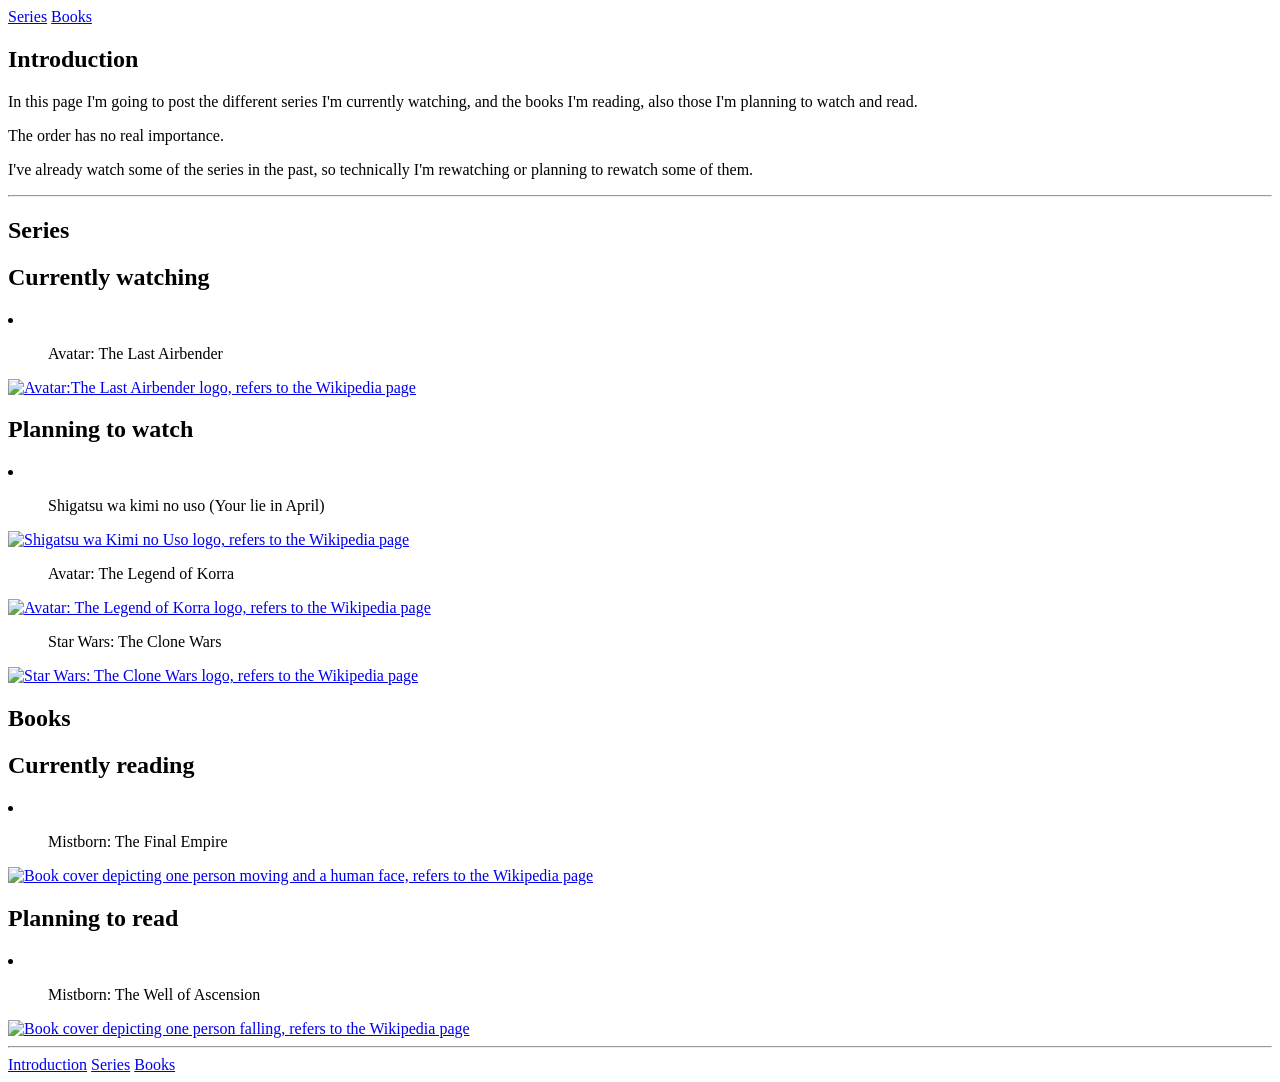
==== index.html @ 61e005f5 "Add files via upload" ====
<!DOCTYPE html>
<html lang="en">
<head>
    <meta charset="UTF-8">
    <title>Series & Books</title>
    <link rel="icon" href="assets/favicon.ico">
</head>
<body>
    <header>
        <nav>
            <a href="#series">Series</a>
            <a href="#books">Books</a>
        </nav>
    </header>

    <section id="introduction">
        <h1>Introduction</h1>
        <p>In this page I'm going to post the different series I'm currently watching, and the books I'm reading, also those I'm planning to watch and read.</p>
        <p>The order has no real importance.</p>
        <p>I've  already watch some of the series in the past, so technically I'm rewatching or planning to rewatch some of them.</p>
    </section>

    <hr>

    <main>
        <section id="series">
            <h1>Series</h1>
                <h2>Currently watching</h2>
                <li>
                    <ul>Avatar: The Last Airbender</ul>
                    <a href="https://en.wikipedia.org/wiki/Avatar:_The_Last_Airbender" title="Viacom International Inc., Public Domain, via wikimedia Commons"><img width="50%" src="https://thumb.wikimedia.org/wikipedia/commons/thumb/a/a9/Avatar_The_Last_Airbender_logo.svg/960px-Avatar_The_Last_Airbender_logo.svg.png?utm_source=commons.wikimedia.org" alt="Avatar:The Last Airbender logo, refers to the Wikipedia page"></a>
                </li>

                <h2>Planning to watch</h2>
                <li>
                    <ul>Shigatsu wa kimi no uso (Your lie in April)</ul>
                    <a href="https://en.wikipedia.org/wiki/Your_Lie_in_April" title="A-1 Pictures / Kodansha, Public domain, via Wikimedia Commons"><img width="60%" src="https://upload.wikimedia.org/wikipedia/commons/5/5e/Shigatsu_wa_Kimi_no_Uso_logo.png?utm_source=commons.wikimedia.org" alt="Shigatsu wa Kimi no Uso logo, refers to the Wikipedia page"></a>

                    <ul>Avatar: The Legend of Korra</ul>
                    <a href="https://en.wikipedia.org/wiki/The_Legend_of_Korra" title="Owned by Nickelodeon, qualified under Fair Use"><img width="60%" src="https://thumb.wikimedia.org/wikipedia/en/thumb/8/85/Legend_of_Korra_logo.png/250px-Legend_of_Korra_logo.png?utm_source=en.wikipedia.org&utm_campaign=parser&utm_content=thumbnail" alt="Avatar: The Legend of Korra logo, refers to the Wikipedia page"></a>
                    
                    <ul>Star Wars: The Clone Wars</ul>
                    <a href="https://en.wikipedia.org/wiki/Star_Wars:_The_Clone_Wars" title="Originally created by Lucasfilm Ltd. employees, Public domain, via Wikimedia Commons"><img width="50%" src="https://thumb.wikimedia.org/wikipedia/commons/thumb/2/2a/Star_Wars_The_Clone_Wars.svg/960px-Star_Wars_The_Clone_Wars.svg.png?utm_source=commons.wikimedia.org" alt="Star Wars: The Clone Wars logo, refers to the Wikipedia page"></a>
                    
                </li>
        </section>

        <section id="books">
            <h1>Books</h1>
                <h2>Currently reading</h2>
                <li>
                    <ul>Mistborn: The Final Empire</ul>
                    <a href="https://en.wikipedia.org/wiki/Mistborn:_The_Final_Empire" title="Cover artist: Jon Foster, qualified under Fair Use"><img width="40%" src="https://thumb.wikimedia.org/wikipedia/en/thumb/4/44/Mistborn-cover.jpg/250px-Mistborn-cover.jpg?utm_source=en.wikipedia.org&utm_campaign=parser&utm_content=thumbnail" alt="Book cover depicting one person moving and a human face, refers to the Wikipedia page"></a>
                </li>

                <h2>Planning to read</h2>
                <li>
                    <ul>Mistborn: The Well of Ascension</ul>
                    <a href="https://en.wikipedia.org/wiki/Mistborn:_The_Well_of_Ascension" title="Cover artist: Jon Foster, qualified under Fair Use"><img width="40%" src="https://thumb.wikimedia.org/wikipedia/en/thumb/7/7b/Mistborn-_The_Well_of_Ascension_by_Brandon_Sanderson.jpg/250px-Mistborn-_The_Well_of_Ascension_by_Brandon_Sanderson.jpg?utm_source=en.wikipedia.org&utm_campaign=parser&utm_content=thumbnail" alt="Book cover depicting one person falling, refers to the Wikipedia page"></a>
                </li>
        </section>
    </main>

    <hr>

    <footer>
        <nav>
            <a href="#introduction">Introduction</a>
            <a href="#series">Series</a>
            <a href="#books">Books</a>
        </nav>
    </footer>
</body>
</html>
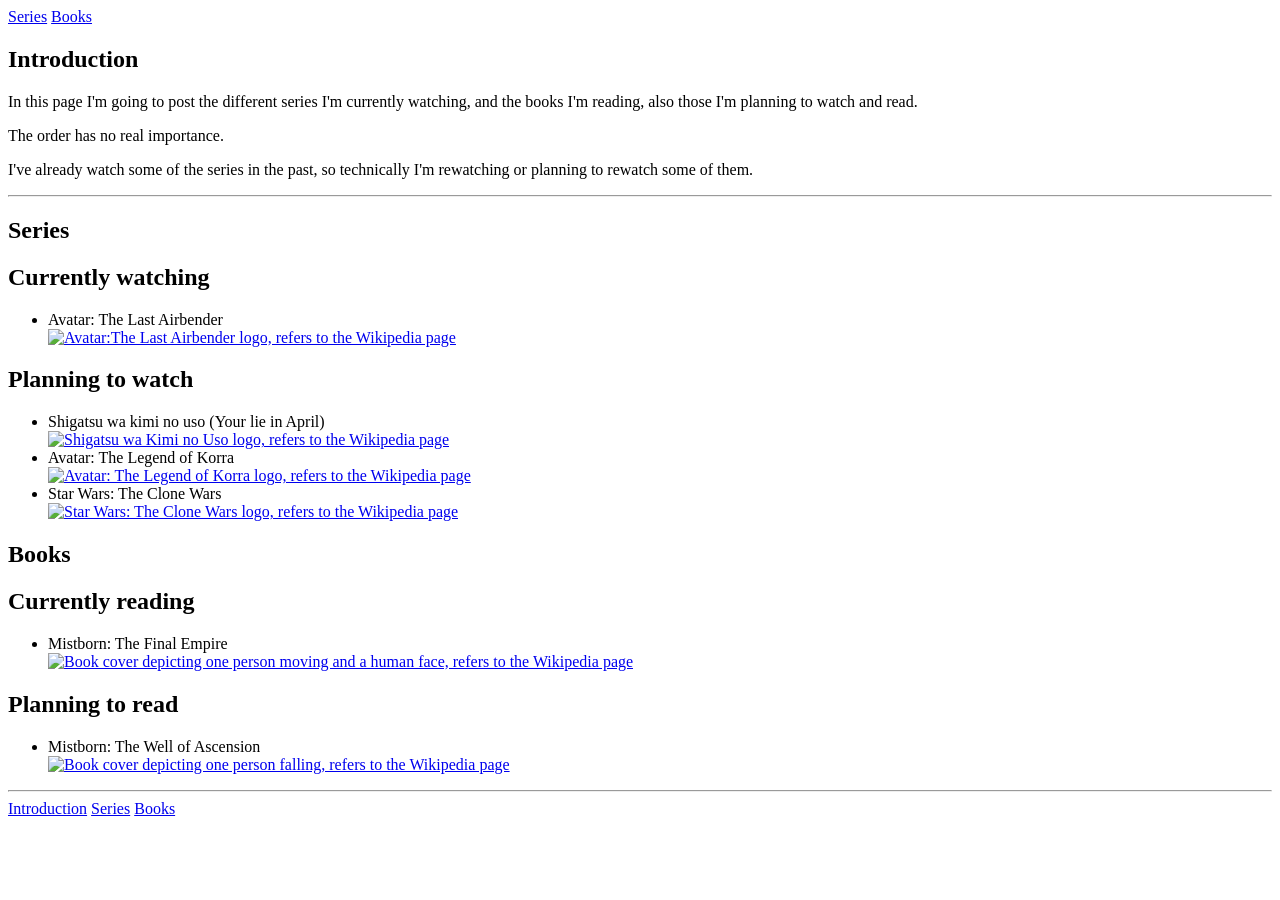
==== commit e47c9029: "Add files via upload" ====
--- a/index.html
+++ b/index.html
@@ -26,38 +26,38 @@
         <section id="series">
             <h1>Series</h1>
                 <h2>Currently watching</h2>
-                <li>
-                    <ul>Avatar: The Last Airbender</ul>
-                    <a href="https://en.wikipedia.org/wiki/Avatar:_The_Last_Airbender" title="Viacom International Inc., Public Domain, via wikimedia Commons"><img width="50%" src="https://thumb.wikimedia.org/wikipedia/commons/thumb/a/a9/Avatar_The_Last_Airbender_logo.svg/960px-Avatar_The_Last_Airbender_logo.svg.png?utm_source=commons.wikimedia.org" alt="Avatar:The Last Airbender logo, refers to the Wikipedia page"></a>
-                </li>
+                <ul>
+                    <li>Avatar: The Last Airbender</li>
+                    <a href="https://en.wikipedia.org/wiki/Avatar:_The_Last_Airbender" title="Viacom International Inc., Public Domain, via wikimedia Commons"><img width="20%" src="https://thumb.wikimedia.org/wikipedia/commons/thumb/a/a9/Avatar_The_Last_Airbender_logo.svg/960px-Avatar_The_Last_Airbender_logo.svg.png?utm_source=commons.wikimedia.org" alt="Avatar:The Last Airbender logo, refers to the Wikipedia page"></a>
+                </ul>
 
                 <h2>Planning to watch</h2>
-                <li>
-                    <ul>Shigatsu wa kimi no uso (Your lie in April)</ul>
-                    <a href="https://en.wikipedia.org/wiki/Your_Lie_in_April" title="A-1 Pictures / Kodansha, Public domain, via Wikimedia Commons"><img width="60%" src="https://upload.wikimedia.org/wikipedia/commons/5/5e/Shigatsu_wa_Kimi_no_Uso_logo.png?utm_source=commons.wikimedia.org" alt="Shigatsu wa Kimi no Uso logo, refers to the Wikipedia page"></a>
+                <ul>
+                    <li>Shigatsu wa kimi no uso (Your lie in April)</li>
+                    <a href="https://en.wikipedia.org/wiki/Your_Lie_in_April" title="A-1 Pictures / Kodansha, Public domain, via Wikimedia Commons"><img width="20%" src="https://upload.wikimedia.org/wikipedia/commons/5/5e/Shigatsu_wa_Kimi_no_Uso_logo.png?utm_source=commons.wikimedia.org" alt="Shigatsu wa Kimi no Uso logo, refers to the Wikipedia page"></a>
 
-                    <ul>Avatar: The Legend of Korra</ul>
-                    <a href="https://en.wikipedia.org/wiki/The_Legend_of_Korra" title="Owned by Nickelodeon, qualified under Fair Use"><img width="60%" src="https://thumb.wikimedia.org/wikipedia/en/thumb/8/85/Legend_of_Korra_logo.png/250px-Legend_of_Korra_logo.png?utm_source=en.wikipedia.org&utm_campaign=parser&utm_content=thumbnail" alt="Avatar: The Legend of Korra logo, refers to the Wikipedia page"></a>
+                    <li>Avatar: The Legend of Korra</li>
+                    <a href="https://en.wikipedia.org/wiki/The_Legend_of_Korra" title="Owned by Nickelodeon, qualified under Fair Use"><img width="20%" src="https://thumb.wikimedia.org/wikipedia/en/thumb/8/85/Legend_of_Korra_logo.png/250px-Legend_of_Korra_logo.png?utm_source=en.wikipedia.org&utm_campaign=parser&utm_content=thumbnail" alt="Avatar: The Legend of Korra logo, refers to the Wikipedia page"></a>
                     
-                    <ul>Star Wars: The Clone Wars</ul>
-                    <a href="https://en.wikipedia.org/wiki/Star_Wars:_The_Clone_Wars" title="Originally created by Lucasfilm Ltd. employees, Public domain, via Wikimedia Commons"><img width="50%" src="https://thumb.wikimedia.org/wikipedia/commons/thumb/2/2a/Star_Wars_The_Clone_Wars.svg/960px-Star_Wars_The_Clone_Wars.svg.png?utm_source=commons.wikimedia.org" alt="Star Wars: The Clone Wars logo, refers to the Wikipedia page"></a>
-                    
-                </li>
+                    <li>Star Wars: The Clone Wars</li>
+                    <a href="https://en.wikipedia.org/wiki/Star_Wars:_The_Clone_Wars" title="Originally created by Lucasfilm Ltd. employees, Public domain, via Wikimedia Commons"><img width="20%" src="https://thumb.wikimedia.org/wikipedia/commons/thumb/2/2a/Star_Wars_The_Clone_Wars.svg/960px-Star_Wars_The_Clone_Wars.svg.png?utm_source=commons.wikimedia.org" alt="Star Wars: The Clone Wars logo, refers to the Wikipedia page"></a>
+
+                </ul>
         </section>
 
         <section id="books">
             <h1>Books</h1>
                 <h2>Currently reading</h2>
-                <li>
-                    <ul>Mistborn: The Final Empire</ul>
-                    <a href="https://en.wikipedia.org/wiki/Mistborn:_The_Final_Empire" title="Cover artist: Jon Foster, qualified under Fair Use"><img width="40%" src="https://thumb.wikimedia.org/wikipedia/en/thumb/4/44/Mistborn-cover.jpg/250px-Mistborn-cover.jpg?utm_source=en.wikipedia.org&utm_campaign=parser&utm_content=thumbnail" alt="Book cover depicting one person moving and a human face, refers to the Wikipedia page"></a>
-                </li>
+                <ul>
+                    <li>Mistborn: The Final Empire</li>
+                    <a href="https://en.wikipedia.org/wiki/Mistborn:_The_Final_Empire" title="Cover artist: Jon Foster, qualified under Fair Use"><img width="15%" src="https://thumb.wikimedia.org/wikipedia/en/thumb/4/44/Mistborn-cover.jpg/250px-Mistborn-cover.jpg?utm_source=en.wikipedia.org&utm_campaign=parser&utm_content=thumbnail" alt="Book cover depicting one person moving and a human face, refers to the Wikipedia page"></a>
+                </ul>
 
                 <h2>Planning to read</h2>
-                <li>
-                    <ul>Mistborn: The Well of Ascension</ul>
-                    <a href="https://en.wikipedia.org/wiki/Mistborn:_The_Well_of_Ascension" title="Cover artist: Jon Foster, qualified under Fair Use"><img width="40%" src="https://thumb.wikimedia.org/wikipedia/en/thumb/7/7b/Mistborn-_The_Well_of_Ascension_by_Brandon_Sanderson.jpg/250px-Mistborn-_The_Well_of_Ascension_by_Brandon_Sanderson.jpg?utm_source=en.wikipedia.org&utm_campaign=parser&utm_content=thumbnail" alt="Book cover depicting one person falling, refers to the Wikipedia page"></a>
-                </li>
+                <ul>
+                    <li>Mistborn: The Well of Ascension</li>
+                    <a href="https://en.wikipedia.org/wiki/Mistborn:_The_Well_of_Ascension" title="Cover artist: Jon Foster, qualified under Fair Use"><img width="15%" src="https://thumb.wikimedia.org/wikipedia/en/thumb/7/7b/Mistborn-_The_Well_of_Ascension_by_Brandon_Sanderson.jpg/250px-Mistborn-_The_Well_of_Ascension_by_Brandon_Sanderson.jpg?utm_source=en.wikipedia.org&utm_campaign=parser&utm_content=thumbnail" alt="Book cover depicting one person falling, refers to the Wikipedia page"></a>
+                </ul>
         </section>
     </main>
 
